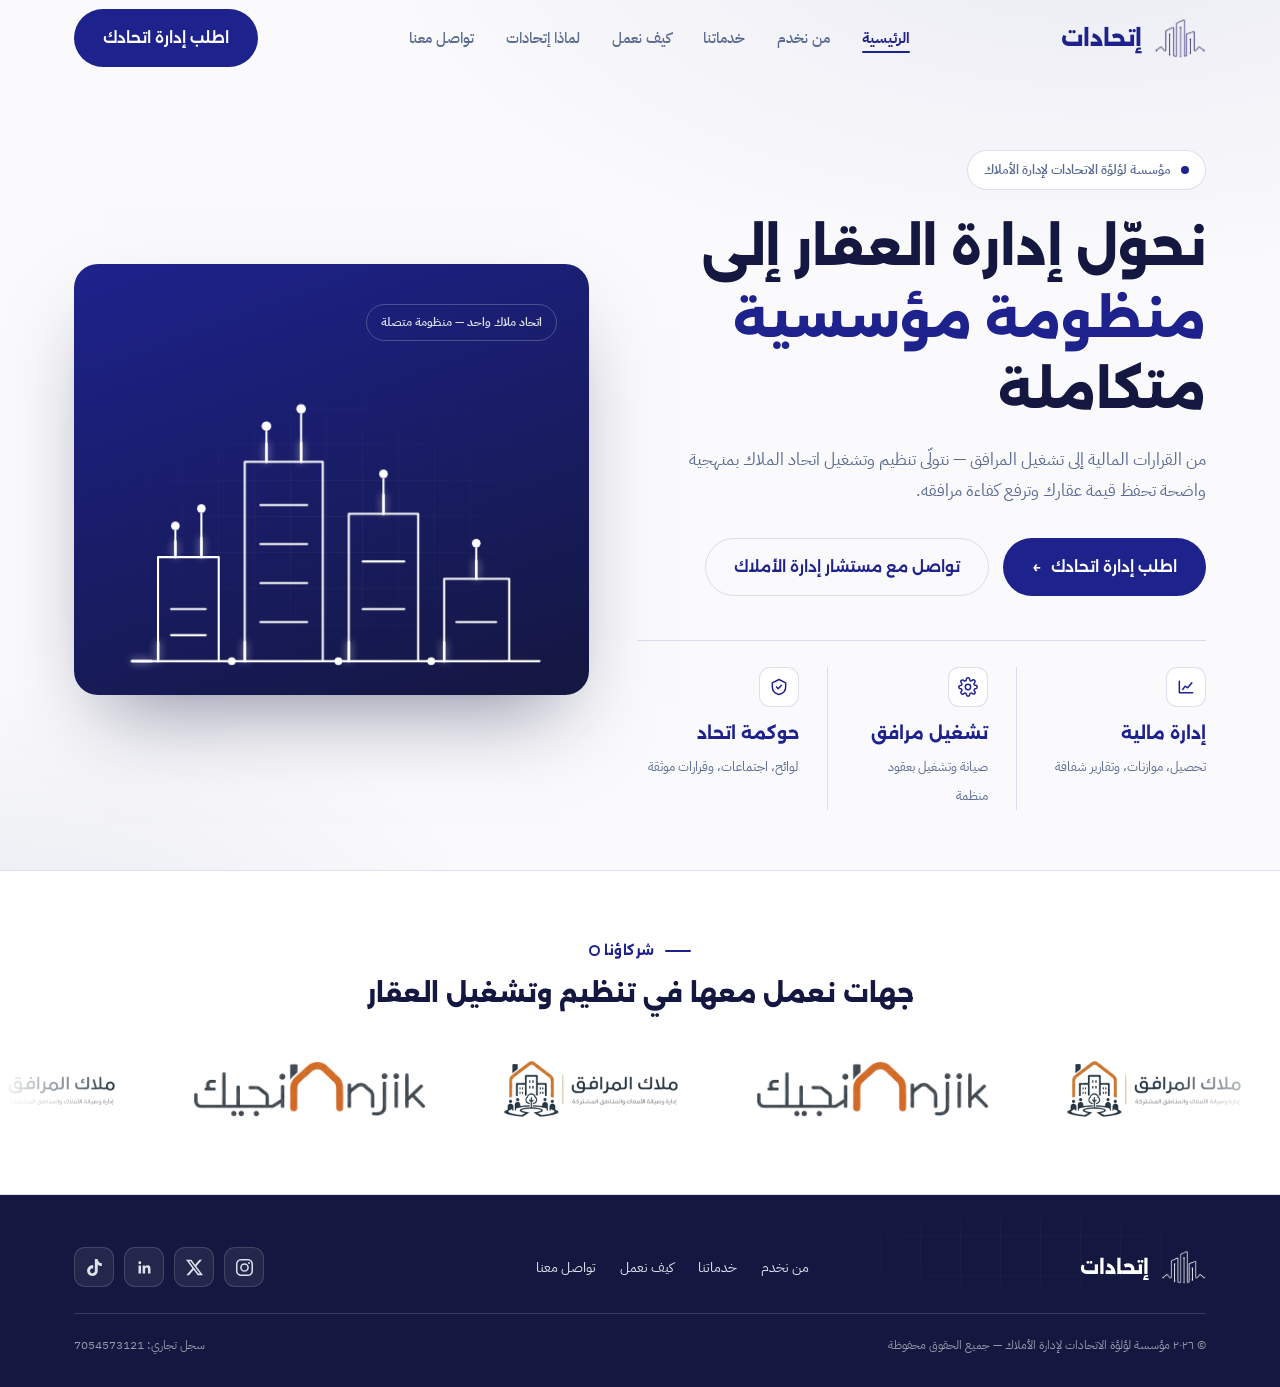
==== index.html @ 911c6324 "initial commit" ====
<!DOCTYPE html>
<html lang="ar" dir="rtl">
<head>
<meta charset="UTF-8">
<meta name="viewport" content="width=device-width, initial-scale=1.0">
<title>إتحادات — مؤسسة لؤلؤة الاتحادات لإدارة الأملاك</title>
<meta name="description" content="نحوّل إدارة العقار إلى منظومة مؤسسية متكاملة. إدارة اتحادات الملاك، تشغيل المرافق، والإدارة المالية للمجمعات والعقارات الاستثمارية.">
<link rel="preconnect" href="https://fonts.googleapis.com">
<link rel="preconnect" href="https://fonts.gstatic.com" crossorigin>
<link href="https://fonts.googleapis.com/css2?family=Alexandria:wght@300;400;500;600;700;800&family=IBM+Plex+Sans+Arabic:wght@300;400;500;600;700&display=swap" rel="stylesheet">
<link rel="stylesheet" href="css/style.css">
</head>
<body>

<header id="header">
  <div class="wrap nav">
    <a class="brand" href="index.html" aria-label="إتحادات — الرئيسية">
      <img src="img/logo-mark.png" alt="إتحادات" class="brand-mark">
      <span class="brand-name">إتحادات</span>
    </a>
    <div class="nav-panel" id="navPanel">
      <ul class="nav-links" id="navLinks">
        <li><a href="index.html" aria-current="page">الرئيسية</a></li>
        <li><a href="audience/index.html">من نخدم</a></li>
        <li><a href="services/index.html">خدماتنا</a></li>
        <li><a href="process/index.html">كيف نعمل</a></li>
        <li><a href="why/index.html">لماذا إتحادات</a></li>
        <li><a href="contact/index.html">تواصل معنا</a></li>
      </ul>
      <div class="panel-foot">
        <a class="btn btn-light panel-cta" href="contact/index.html">اطلب إدارة اتحادك <span class="arr">←</span></a>
        <div class="panel-meta">
          <a href="tel:+966576078770"><svg viewBox="0 0 24 24" fill="none" stroke="currentColor" stroke-width="1.8" stroke-linecap="round" stroke-linejoin="round" aria-hidden="true"><path d="M22 16.92V20a2 2 0 0 1-2.18 2 19.8 19.8 0 0 1-8.63-3.07 19.5 19.5 0 0 1-6-6A19.8 19.8 0 0 1 2.1 4.18 2 2 0 0 1 4.1 2h3.09a2 2 0 0 1 2 1.72c.13.96.36 1.9.68 2.81a2 2 0 0 1-.45 2.11L8.09 9.91a16 16 0 0 0 6 6l1.27-1.27a2 2 0 0 1 2.11-.45c.91.32 1.85.55 2.81.68A2 2 0 0 1 22 16.92z"/></svg> 0576078770</a>
          <span><svg viewBox="0 0 24 24" fill="none" stroke="currentColor" stroke-width="1.8" stroke-linecap="round" stroke-linejoin="round" aria-hidden="true"><path d="M12 21s7-5.5 7-11a7 7 0 1 0-14 0c0 5.5 7 11 7 11z"/><circle cx="12" cy="10" r="2.5"/></svg> جدة، السعودية</span>
        </div>
      </div>
    </div>
    <div class="nav-cta">
      <a class="btn btn-solid" href="contact/index.html">اطلب إدارة اتحادك</a>
      <button class="menu-btn" id="menuBtn" aria-label="القائمة" aria-expanded="false" aria-controls="navPanel">
        <span class="menu-ico" aria-hidden="true"><i></i><i></i><i></i></span>
      </button>
    </div>
  </div>
</header>

<section class="hero">
  <div class="wrap hero-grid">
    <div class="hero-copy">
      <span class="eyebrow"><span class="dot"></span> مؤسسة لؤلؤة الاتحادات لإدارة الأملاك</span>
      <h1>نحوّل إدارة العقار إلى <span class="mark">منظومة مؤسسية</span> متكاملة</h1>
      <p class="lead">من القرارات المالية إلى تشغيل المرافق — نتولّى تنظيم وتشغيل اتحاد الملاك بمنهجية واضحة تحفظ قيمة عقارك وترفع كفاءة مرافقه.</p>
      <div class="hero-actions">
        <a class="btn btn-solid" href="contact/index.html">اطلب إدارة اتحادك <span class="arr">←</span></a>
        <a class="btn btn-ghost" href="contact/index.html">تواصل مع مستشار إدارة الأملاك</a>
      </div>
      <div class="hero-proof">
        <div class="proof">
          <div class="proof-ico"><svg viewBox="0 0 24 24" fill="none" stroke="#1E228C" stroke-width="1.8" stroke-linecap="round" stroke-linejoin="round"><path d="M4 19V5M4 19h16"/><path d="M8 15l3-4 3 2 5-6"/></svg></div>
          <b>إدارة مالية</b><span>تحصيل، موازنات، وتقارير شفافة</span>
        </div>
        <div class="proof">
          <div class="proof-ico"><svg viewBox="0 0 24 24" fill="none" stroke="#1E228C" stroke-width="1.8" stroke-linecap="round" stroke-linejoin="round"><circle cx="12" cy="12" r="3.2"/><path d="M19.4 15a1.6 1.6 0 0 0 .3 1.8l.1.1a2 2 0 1 1-2.8 2.8l-.1-.1a1.6 1.6 0 0 0-1.8-.3 1.6 1.6 0 0 0-1 1.5V21a2 2 0 1 1-4 0v-.1A1.6 1.6 0 0 0 9 19.4a1.6 1.6 0 0 0-1.8.3l-.1.1a2 2 0 1 1-2.8-2.8l.1-.1a1.6 1.6 0 0 0 .3-1.8 1.6 1.6 0 0 0-1.5-1H3a2 2 0 1 1 0-4h.1A1.6 1.6 0 0 0 4.6 9a1.6 1.6 0 0 0-.3-1.8l-.1-.1a2 2 0 1 1 2.8-2.8l.1.1a1.6 1.6 0 0 0 1.8.3H9a1.6 1.6 0 0 0 1-1.5V3a2 2 0 1 1 4 0v.1a1.6 1.6 0 0 0 1 1.5 1.6 1.6 0 0 0 1.8-.3l.1-.1a2 2 0 1 1 2.8 2.8l-.1.1a1.6 1.6 0 0 0-.3 1.8V9a1.6 1.6 0 0 0 1.5 1H21a2 2 0 1 1 0 4h-.1a1.6 1.6 0 0 0-1.5 1z"/></svg></div>
          <b>تشغيل مرافق</b><span>صيانة وتشغيل بعقود منظمة</span>
        </div>
        <div class="proof">
          <div class="proof-ico"><svg viewBox="0 0 24 24" fill="none" stroke="#1E228C" stroke-width="1.8" stroke-linecap="round" stroke-linejoin="round"><path d="M12 3l8 4v5c0 5-3.5 8-8 9-4.5-1-8-4-8-9V7z"/><path d="M9 12l2 2 4-4"/></svg></div>
          <b>حوكمة اتحاد</b><span>لوائح، اجتماعات، وقرارات موثقة</span>
        </div>
      </div>
    </div>

    <div class="skyline-card" aria-hidden="true">
      <span class="tag">اتحاد ملاك واحد — منظومة متصلة</span>
      <svg viewBox="0 0 520 400" role="img">
        <!-- سكاي لاين بأسلوب هوية إتحادات: مبانٍ بخطوط متصلة وعقد مضيئة -->
        <g>
          <!-- مبنى ١ -->
          <path class="sk-line sk-flow" d="M60 360 V240 h70 V360"/>
          <path class="sk-line d2 sk-flow" d="M80 240 V210"/><circle class="sk-node glow" cx="80" cy="204" r="5"/>
          <path class="sk-line d2 sk-flow" d="M110 240 V190"/><circle class="sk-node glow" cx="110" cy="184" r="5"/>
          <path class="sk-line d3" d="M75 300 h40 M75 330 h40"/>
          <!-- مبنى ٢ (الأطول) -->
          <path class="sk-line d2 sk-flow" d="M160 360 V130 h90 V360"/>
          <path class="sk-line d3 sk-flow" d="M185 130 V95"/><circle class="sk-node glow" cx="185" cy="89" r="5.5"/>
          <path class="sk-line d3 sk-flow" d="M225 130 V75"/><circle class="sk-node glow" cx="225" cy="69" r="5.5"/>
          <path class="sk-line d3" d="M178 180 h54 M178 225 h54 M178 270 h54 M178 315 h54"/>
          <!-- مبنى ٣ -->
          <path class="sk-line d2 sk-flow" d="M280 360 V190 h80 V360"/>
          <path class="sk-line d3 sk-flow" d="M320 190 V150"/><circle class="sk-node glow" cx="320" cy="144" r="5"/>
          <path class="sk-line d3" d="M296 245 h48 M296 300 h48"/>
          <!-- مبنى ٤ -->
          <path class="sk-line d3 sk-flow" d="M390 360 V265 h75 V360"/>
          <path class="sk-line d3 sk-flow" d="M427 265 V230"/><circle class="sk-node glow" cx="427" cy="224" r="5"/>
          <path class="sk-line d3" d="M404 315 h46"/>
          <!-- خط الأرض والعقد الرابطة بين المباني -->
          <path class="sk-line sk-flow" d="M30 360 h470"/>
          <circle class="sk-node" cx="145" cy="360" r="4.5"/>
          <circle class="sk-node" cx="268" cy="360" r="4.5"/>
          <circle class="sk-node" cx="375" cy="360" r="4.5"/>
        </g>
      </svg>
    </div>
  </div>
</section>

<!-- الشركاء — لإضافة شريك أضف <li> واحدًا فقط داخل .p-row:
     <li class="p-item"><img src="img/partners/NAME.png" alt="اسم الشريك" width="…" height="…"></li>
     ضع أبعاد الملف الحقيقية في width/height — الجافاسكربت يقيس عليها سرعة الشريط.
     الصف يُكرَّر تلقائيًا بالعدد الذي يغطي الشاشة، فلا تكرره يدويًا. -->
<section class="partners" id="partners">
  <div class="wrap">
    <div class="partners-head reveal">
      <span class="sec-eyebrow">شركاؤنا</span>
      <h2>جهات نعمل معها في تنظيم وتشغيل العقار</h2>
    </div>
  </div>
  <div class="marquee">
    <div class="marquee-track">
      <ul class="p-row" aria-label="شركاؤنا">
        <li class="p-item"><img src="img/partners/mullak-almarafiq.png" alt="ملاك المرافق — إدارة وصيانة الأملاك والمناطق المشتركة" width="528" height="174"></li>
        <li class="p-item"><img src="img/partners/anjik.png" alt="نجيك" width="490" height="121"></li>
      </ul>
    </div>
  </div>
</section>

<footer>
  <div class="wrap">
    <div class="foot">
      <a class="brand" href="index.html">
        <img src="img/logo-mark.png" alt="إتحادات" class="brand-mark">
        <span class="brand-name">إتحادات</span>
      </a>
      <ul class="foot-links">
        <li><a href="audience/index.html">من نخدم</a></li>
        <li><a href="services/index.html">خدماتنا</a></li>
        <li><a href="process/index.html">كيف نعمل</a></li>
        <li><a href="contact/index.html">تواصل معنا</a></li>
      </ul>
      <!-- ضع روابط الحسابات مكان "#" وأضف target="_blank" rel="noopener" -->
      <ul class="foot-social">
        <li><a href="#" aria-label="إنستقرام"><svg viewBox="0 0 24 24" fill="currentColor" aria-hidden="true"><path d="M12 0C8.74 0 8.333.015 7.053.072 5.775.132 4.905.333 4.14.63c-.789.306-1.459.717-2.126 1.384S.935 3.35.63 4.14C.333 4.905.131 5.775.072 7.053.012 8.333 0 8.74 0 12s.015 3.667.072 4.947c.06 1.277.261 2.148.558 2.913.306.788.717 1.459 1.384 2.126.667.666 1.336 1.079 2.126 1.384.766.296 1.636.499 2.913.558C8.333 23.988 8.74 24 12 24s3.667-.015 4.947-.072c1.277-.06 2.148-.262 2.913-.558.788-.306 1.459-.718 2.126-1.384.666-.667 1.079-1.335 1.384-2.126.296-.765.499-1.636.558-2.913.06-1.28.072-1.687.072-4.947s-.015-3.667-.072-4.947c-.06-1.277-.262-2.149-.558-2.913-.306-.789-.718-1.459-1.384-2.126C21.319 1.347 20.651.935 19.86.63c-.765-.297-1.636-.499-2.913-.558C15.667.012 15.26 0 12 0zm0 2.16c3.203 0 3.585.016 4.85.071 1.17.055 1.805.249 2.227.415.562.217.96.477 1.382.899.419.42.679.819.896 1.381.164.422.36 1.057.413 2.227.057 1.266.07 1.646.07 4.85s-.015 3.585-.074 4.85c-.061 1.17-.256 1.805-.421 2.227-.224.562-.479.96-.899 1.382-.419.419-.824.679-1.38.896-.42.164-1.065.36-2.235.413-1.274.057-1.649.07-4.859.07-3.211 0-3.586-.015-4.859-.074-1.171-.061-1.816-.256-2.236-.421-.569-.224-.96-.479-1.379-.899-.421-.419-.69-.824-.9-1.38-.165-.42-.359-1.065-.42-2.235-.045-1.26-.061-1.649-.061-4.844 0-3.196.016-3.586.061-4.861.061-1.17.255-1.814.42-2.234.21-.57.479-.96.9-1.381.419-.419.81-.689 1.379-.898.42-.166 1.051-.361 2.221-.421 1.275-.045 1.65-.06 4.854-.06l.045.03zm0 3.678a6.162 6.162 0 100 12.324 6.162 6.162 0 000-12.324zM12 16a4 4 0 110-8 4 4 0 010 8zm7.846-10.405a1.441 1.441 0 01-2.88 0 1.44 1.44 0 012.88 0z"/></svg></a></li>
        <li><a href="#" aria-label="إكس"><svg viewBox="0 0 24 24" fill="currentColor" aria-hidden="true"><path d="M18.901 1.153h3.68l-8.04 9.19L24 22.846h-7.406l-5.8-7.584-6.638 7.584H.474l8.6-9.83L0 1.154h7.594l5.243 6.932zM17.61 20.644h2.039L6.486 3.24H4.298z"/></svg></a></li>
        <li><a href="#" aria-label="لينكدإن"><svg viewBox="0 0 24 24" fill="currentColor" aria-hidden="true"><path d="M20.447 20.452h-3.554v-5.569c0-1.328-.027-3.037-1.852-3.037-1.853 0-2.136 1.445-2.136 2.939v5.667H9.351V9h3.414v1.561h.046c.477-.9 1.637-1.85 3.37-1.85 3.601 0 4.267 2.37 4.267 5.455v6.286zM5.337 7.433a2.062 2.062 0 01-2.063-2.065 2.064 2.064 0 112.063 2.065zm1.782 13.019H3.555V9h3.564v11.452z"/></svg></a></li>
        <li><a href="#" aria-label="تيك توك"><svg viewBox="0 0 24 24" fill="currentColor" aria-hidden="true"><path d="M12.525.02c1.31-.02 2.61-.01 3.91-.02.08 1.53.63 3.09 1.75 4.17 1.12 1.11 2.7 1.62 4.24 1.79v4.03c-1.44-.05-2.89-.35-4.2-.97-.57-.26-1.1-.6-1.62-.95-.01 2.92.01 5.84-.02 8.75-.08 1.4-.54 2.79-1.35 3.94-1.31 1.92-3.58 3.17-5.91 3.21-1.43.08-2.86-.31-4.08-1.03-2.02-1.19-3.44-3.37-3.65-5.71-.02-.5-.03-1-.01-1.49.18-1.9 1.12-3.72 2.58-4.96 1.66-1.44 3.98-2.13 6.15-1.72.02 1.48-.04 2.96-.04 4.44-.99-.32-2.15-.23-3.02.37-.63.41-1.11 1.04-1.36 1.75-.21.51-.15 1.07-.14 1.61.24 1.64 1.82 3.02 3.5 2.87 1.12-.01 2.19-.66 2.77-1.61.19-.33.4-.67.41-1.06.1-1.79.06-3.57.07-5.36.01-4.03-.01-8.05.02-12.07z"/></svg></a></li>
      </ul>
    </div>
    <div class="foot-bottom">
      <span>© ٢٠٢٦ مؤسسة لؤلؤة الاتحادات لإدارة الأملاك — جميع الحقوق محفوظة</span>
      <span>سجل تجاري: 7054573121</span>
    </div>
  </div>
</footer>

<script src="js/script.js"></script>
</body>
</html>
---- css/style.css ----
:root{
  --ink:#1E228C;          /* الأزرق المؤسسي */
  --ink-deep:#14173F;     /* عمق مشتق من الأساسي */
  --slate:#5B6B93;        /* الرمادي الأزرق */
  --paper:#FAFAFC;        /* الخلفية */
  --mist:#DDE2EA;         /* السطح الفاتح */
  --line:rgba(30,34,140,.14);
  --font-display:'Alexandria','Segoe UI',Tahoma,Arial,sans-serif;
  --font-body:'IBM Plex Sans Arabic','Segoe UI',Tahoma,Arial,sans-serif;
  --radius:14px;
  --maxw:1180px;
}
*{margin:0;padding:0;box-sizing:border-box}
html{scroll-behavior:smooth}
body{
  font-family:var(--font-body);
  background:var(--paper);
  color:var(--ink-deep);
  line-height:1.8;
  overflow-x:hidden;
}
::selection{background:var(--ink);color:#fff}
.wrap{max-width:var(--maxw);margin-inline:auto;padding-inline:24px}
h1,h2,h3{font-family:var(--font-display);line-height:1.45}
a{text-decoration:none;color:inherit}
button{font-family:inherit;cursor:pointer}

/* ---------- أزرار ---------- */
.btn{
  display:inline-flex;align-items:center;gap:10px;
  padding:14px 28px;border-radius:999px;
  font-family:var(--font-display);font-weight:600;font-size:.95rem;
  border:1.5px solid transparent;
  transition:transform .25s ease, box-shadow .25s ease, background .25s ease, color .25s ease;
}
.btn:focus-visible{outline:3px solid var(--slate);outline-offset:3px}
.btn-solid{background:var(--ink);color:#fff}
.btn-solid:hover{transform:translateY(-2px);box-shadow:0 12px 30px rgba(30,34,140,.28)}
.btn-ghost{background:transparent;color:var(--ink);border-color:var(--line)}
.btn-ghost:hover{border-color:var(--ink);background:rgba(30,34,140,.04)}
.btn-light{background:#fff;color:var(--ink)}
.btn-light:hover{transform:translateY(-2px);box-shadow:0 12px 30px rgba(0,0,0,.2)}
.btn .arr{transition:transform .25s ease}
.btn:hover .arr{transform:translateX(-4px)}

/* ---------- الترويسة ---------- */
header{
  position:fixed;inset-inline:0;top:0;z-index:50;
  transition:background .3s ease, box-shadow .3s ease, backdrop-filter .3s ease;
}
header.scrolled{
  background:rgba(250,250,252,.85);
  backdrop-filter:blur(14px);
  box-shadow:0 1px 0 var(--line);
}
.nav{display:flex;align-items:center;justify-content:space-between;height:76px}
.brand{display:flex;align-items:center;gap:12px}
.brand svg,.brand img{height:40px;width:auto;display:block}
.brand.on-dark .brand-mark{filter:brightness(0) invert(1)}
.brand.on-dark .brand-name{color:#fff}

/* ترويسة فوق خلفية داكنة (صفحة لماذا إتحادات) */
header.on-dark .nav-links a{color:rgba(255,255,255,.78)}
header.on-dark .nav-links a:hover{color:#fff}
header.on-dark .nav-links a::after{background:#fff}
header.on-dark .menu-btn{color:#fff}
/* عند التمرير تبقى الترويسة داكنة حتى يظل النص الأبيض مقروءًا */
header.on-dark.scrolled{
  background:rgba(20,23,63,.88);
  box-shadow:0 1px 0 rgba(255,255,255,.14);
}
.brand-name{font-family:var(--font-display);font-weight:800;font-size:1.35rem;color:var(--ink)}
/* حاوية القائمة — شفافة تمامًا على الشاشات الكبيرة، لوحة كاملة على الجوال */
.nav-panel{display:contents}
.panel-foot{display:none}
.nav-links{display:flex;gap:32px;list-style:none}
.nav-links a{
  font-size:.92rem;font-weight:500;color:var(--slate);
  position:relative;padding-block:4px;
}
.nav-links a::after{
  content:"";position:absolute;bottom:0;inset-inline-start:0;
  width:0;height:2px;background:var(--ink);border-radius:2px;
  transition:width .3s ease;
}
.nav-links a:hover{color:var(--ink)}
.nav-links a:hover::after{width:100%}
/* الصفحة الحالية */
.nav-links a[aria-current="page"]{color:var(--ink);font-weight:700}
.nav-links a[aria-current="page"]::after{width:100%}
header.on-dark .nav-links a[aria-current="page"]{color:#fff}
.nav-cta{display:flex;align-items:center;gap:12px}
.menu-btn{display:none;background:none;border:none;color:var(--ink)}

/* ---------- الهيرو ---------- */
.hero{
  position:relative;
  padding-top:150px;padding-bottom:60px;
  background:
    radial-gradient(1200px 600px at 85% -10%, rgba(30,34,140,.07), transparent 60%),
    radial-gradient(900px 500px at 0% 110%, rgba(91,107,147,.10), transparent 55%),
    var(--paper);
  overflow:hidden;
}
.hero-grid{
  display:grid;grid-template-columns:1.05fr .95fr;gap:48px;align-items:center;
}
.eyebrow{
  display:inline-flex;align-items:center;gap:10px;
  font-size:.82rem;font-weight:600;color:var(--slate);
  border:1px solid var(--line);border-radius:999px;
  padding:7px 16px;background:#fff;
  margin-bottom:22px;
}
.eyebrow .dot{
  width:8px;height:8px;border-radius:50%;background:var(--ink);
  box-shadow:0 0 0 0 rgba(30,34,140,.4);
  animation:pulse 2.4s infinite;
}
@keyframes pulse{
  0%{box-shadow:0 0 0 0 rgba(30,34,140,.35)}
  70%{box-shadow:0 0 0 9px rgba(30,34,140,0)}
  100%{box-shadow:0 0 0 0 rgba(30,34,140,0)}
}
.hero h1{
  font-size:clamp(1.9rem, 4.2vw, 3.1rem);
  font-weight:800;color:var(--ink-deep);
  margin-bottom:18px;
}
.hero h1 .mark{color:var(--ink);position:relative;white-space:nowrap}
.hero h1 .mark::after{
  content:"";position:absolute;inset-inline:0;bottom:6px;height:10px;
  background:var(--mist);z-index:-1;border-radius:3px;
}
.hero p.lead{
  font-size:1.06rem;color:var(--slate);max-width:52ch;margin-bottom:32px;
}
.hero-actions{display:flex;flex-wrap:wrap;gap:14px;margin-bottom:44px}
.hero-proof{
  display:grid;grid-template-columns:repeat(3,1fr);
  border-top:1px solid var(--line);padding-top:26px;
}
.proof{padding-inline-end:28px}
.proof + .proof{padding-inline-start:28px}
.proof:last-child{padding-inline-end:0}
.proof:not(:last-child){border-inline-end:1px solid var(--line)}
.proof-ico{
  width:40px;height:40px;border-radius:11px;
  background:#fff;border:1px solid var(--line);
  display:grid;place-items:center;margin-bottom:14px;
}
.proof-ico svg{width:20px;height:20px}
.proof b{
  display:block;font-family:var(--font-display);font-weight:700;
  font-size:1.05rem;color:var(--ink);line-height:1.5;
  margin-bottom:6px;
}
.proof span{font-size:.84rem;color:var(--slate);line-height:1.7}

/* سكاي لاين الدوائر المتصلة — التوقيع البصري */
.skyline-card{
  position:relative;
  background:linear-gradient(160deg, var(--ink) 0%, var(--ink-deep) 100%);
  border-radius:24px;
  padding:40px 32px 0;
  box-shadow:0 40px 80px -30px rgba(20,23,63,.5);
  overflow:hidden;
}
.skyline-card::before{
  content:"";position:absolute;inset:0;
  background-image:
    linear-gradient(rgba(255,255,255,.045) 1px, transparent 1px),
    linear-gradient(90deg, rgba(255,255,255,.045) 1px, transparent 1px);
  background-size:36px 36px;
  mask-image:radial-gradient(closest-side at 50% 60%, #000, transparent);
}
.skyline-card .tag{
  position:relative;display:inline-block;
  font-size:.78rem;font-weight:600;color:var(--mist);
  border:1px solid rgba(255,255,255,.22);border-radius:999px;
  padding:6px 14px;margin-bottom:8px;
}
.skyline-card svg{position:relative;display:block;width:100%;height:auto}

.sk-line{
  fill:none;stroke:#fff;stroke-width:2.4;
  stroke-linecap:round;stroke-linejoin:round;
}
.sk-node{fill:#fff}
.sk-pulse{
  fill:none;stroke:#fff;stroke-width:2.8;
  stroke-linecap:round;
  filter:drop-shadow(0 0 5px rgba(255,255,255,.85));
  opacity:.95;
}
@keyframes nodeGlow{
  0%,100%{opacity:.55}
  50%{opacity:1}
}
@media (prefers-reduced-motion: no-preference){
  .sk-line{
    stroke-dasharray:1200;stroke-dashoffset:1200;
    animation:draw 2.6s ease forwards;
  }
  .sk-line.d2{animation-delay:.35s}
  .sk-line.d3{animation-delay:.7s}
  .sk-node{opacity:0;animation:nodeIn .5s ease forwards, nodeGlow 3s ease-in-out 2s infinite}
  @keyframes draw{to{stroke-dashoffset:0}}
  @keyframes nodeIn{to{opacity:1}}
  .sk-node{animation-delay:1.6s}
}

/* ---------- الشركاء ---------- */
.partners{
  background:#fff;border-block:1px solid var(--line);
  padding-block:62px 68px;
}
.partners-head{text-align:center;margin-bottom:40px}
.partners-head h2{
  font-size:clamp(1.18rem,2.2vw,1.55rem);font-weight:800;color:var(--ink-deep);
}
/* الحالة الأساسية: شبكة ثابتة متمركزة — تعمل بلا جافاسكربت وعند تعطيل الحركة */
.marquee{overflow:hidden;padding-inline:24px}
.marquee-track{
  display:flex;flex-wrap:wrap;justify-content:center;row-gap:26px;
}
.p-row{
  display:flex;align-items:center;flex-wrap:wrap;justify-content:center;
  gap:26px 76px;list-style:none;padding-inline:38px;
}
/* الحالة المنسابة: يفعّلها الجافاسكربت بعد مضاعفة الصف */
.marquee.is-ready{
  padding-inline:0;
  mask-image:linear-gradient(to right, transparent, #000 9%, #000 91%, transparent);
}
.marquee.is-ready .marquee-track{
  flex-wrap:nowrap;width:max-content;
  animation:marq 45s linear infinite;
}
.marquee.is-ready .p-row{flex-wrap:nowrap}
.marquee.is-ready:hover .marquee-track,
.marquee.is-ready:focus-within .marquee-track{animation-play-state:paused}
@keyframes marq{
  /* RTL: الشريط ينساب نحو اليمين — اتجاه القراءة العربية.
     ‎--shift يحسبه الجافاسكربت = عرض نسخة واحدة بالضبط، فتحل التالية مكان
     السابقة بلا قطع مهما كان عدد النسخ. */
  from{transform:translateX(0)}
  to{transform:translateX(var(--shift, 50%))}
}
.p-item{flex:0 0 auto;display:grid;place-items:center;height:74px}
/* الشعارات بألوانها الكاملة — بلا تدريج رمادي ولا تخفيف شفافية */
.p-item img{
  max-height:58px;max-width:240px;width:auto;object-fit:contain;
}

/* ---------- شريط الجهات ---------- */
.audience{padding-block:90px}
.sec-head{max-width:640px;margin-bottom:52px}
.sec-eyebrow{
  display:inline-flex;align-items:center;gap:10px;
  font-family:var(--font-display);font-size:.82rem;font-weight:700;
  color:var(--ink);margin-bottom:14px;letter-spacing:.5px;
}
.sec-eyebrow::before{
  content:"";width:26px;height:2px;background:var(--ink);border-radius:2px;
}
.sec-eyebrow::after{
  content:"";width:7px;height:7px;border-radius:50%;
  border:2px solid var(--ink);margin-inline-start:-6px;
}
.sec-head h2{font-size:clamp(1.5rem,3vw,2.2rem);font-weight:800;margin-bottom:12px}
.sec-head p{color:var(--slate);font-size:1rem}

.aud-grid{display:grid;grid-template-columns:repeat(4,1fr);gap:20px}
.aud-card{
  background:#fff;border:1px solid var(--line);border-radius:var(--radius);
  padding:30px 24px;
  transition:transform .3s ease, box-shadow .3s ease, border-color .3s ease;
  position:relative;overflow:hidden;
}
.aud-card::before{
  content:"";position:absolute;top:0;inset-inline-start:0;
  width:100%;height:3px;background:var(--ink);
  transform:scaleX(0);transform-origin:right;
  transition:transform .35s ease;
}
.aud-card:hover{transform:translateY(-6px);box-shadow:0 24px 50px -20px rgba(30,34,140,.25);border-color:transparent}
.aud-card:hover::before{transform:scaleX(1)}
.aud-icon{
  width:52px;height:52px;border-radius:13px;
  background:var(--paper);border:1px solid var(--line);
  display:grid;place-items:center;margin-bottom:18px;
}
.aud-icon svg{width:26px;height:26px}
.aud-card h3{font-size:1.02rem;font-weight:700;margin-bottom:8px}
.aud-card p{font-size:.88rem;color:var(--slate);line-height:1.75}

/* ---------- الخدمات ---------- */
.services{padding-block:90px;background:#fff;border-block:1px solid var(--line)}
.srv-grid{display:grid;grid-template-columns:repeat(3,1fr);gap:22px}
.srv-card{
  background:var(--paper);border:1px solid var(--line);border-radius:var(--radius);
  padding:32px 26px;position:relative;
  transition:transform .3s ease, box-shadow .3s ease;
}
.srv-card:hover{transform:translateY(-5px);box-shadow:0 24px 48px -22px rgba(30,34,140,.22)}
.srv-node{
  display:flex;align-items:center;gap:0;margin-bottom:20px;
}
.srv-node .n{
  width:12px;height:12px;border-radius:50%;
  border:2.5px solid var(--ink);background:#fff;flex-shrink:0;
}
.srv-node .l{height:2px;flex:1;max-width:54px;background:var(--ink);opacity:.35}
.srv-node .n.f{background:var(--ink)}
.srv-card h3{font-size:1.05rem;font-weight:700;margin-bottom:10px}
.srv-card ul{list-style:none;display:grid;gap:8px}
.srv-card li{
  font-size:.88rem;color:var(--slate);
  display:flex;gap:10px;align-items:baseline;
}
.srv-card li::before{
  content:"";width:6px;height:6px;border-radius:50%;
  background:var(--mist);border:1.5px solid var(--slate);
  flex-shrink:0;transform:translateY(-1px);
}

/* ---------- أكورديون الخدمات ---------- */
.acc{display:grid;gap:14px;max-width:920px}
.acc-item{
  background:var(--paper);
  border:1px solid var(--line);border-radius:18px;
  transition:background .3s ease, border-color .3s ease, box-shadow .3s ease;
}
.acc-item.is-open{
  background:#fff;border-color:transparent;
  box-shadow:0 24px 50px -26px rgba(30,34,140,.3);
}
.acc-h{margin:0;font-size:inherit}
.acc-btn{
  width:100%;display:grid;grid-template-columns:auto 1fr auto;
  align-items:center;gap:18px;
  background:none;border:none;padding:24px 28px;
  text-align:start;font-family:var(--font-display);
  border-radius:18px;
}
.acc-btn:focus-visible{outline:3px solid var(--slate);outline-offset:-3px}
.acc-num{
  font-size:.92rem;font-weight:700;color:var(--slate);
  letter-spacing:.5px;transition:color .3s ease;
}
.acc-item.is-open .acc-num{color:var(--ink)}
.acc-title{
  font-size:1.08rem;font-weight:700;color:var(--ink-deep);
  transition:color .3s ease;
}
.acc-item.is-open .acc-title{color:var(--ink)}
.acc-btn:hover .acc-title{color:var(--ink)}
.acc-ico{
  width:32px;height:32px;border-radius:50%;flex-shrink:0;
  border:1.5px solid var(--line);
  display:grid;place-items:center;position:relative;
  transition:background .3s ease, border-color .3s ease;
}
.acc-ico::before,.acc-ico::after{
  content:"";position:absolute;
  background:var(--ink);border-radius:2px;
  transition:transform .3s ease, background .3s ease;
}
.acc-ico::before{width:12px;height:2px}
.acc-ico::after{width:2px;height:12px}
.acc-item.is-open .acc-ico{background:var(--ink);border-color:var(--ink)}
.acc-item.is-open .acc-ico::before{background:#fff}
.acc-item.is-open .acc-ico::after{background:#fff;transform:scaleY(0)}
/* الطي بحركة ناعمة — المحتوى يبقى في الصفحة لمحركات البحث */
.acc-panel{
  display:grid;grid-template-rows:0fr;
  transition:grid-template-rows .35s ease;
}
.acc-item.is-open .acc-panel{grid-template-rows:1fr}
.acc-inner{overflow:hidden}
/* بدون جافاسكربت: كل الأقسام مفتوحة */
html:not(.js) .acc-panel{grid-template-rows:1fr}
.acc-list{
  list-style:none;
  display:grid;grid-template-columns:repeat(2,1fr);gap:12px 26px;
  padding:0 28px 26px;
}
.acc-list li{
  font-size:.92rem;color:var(--slate);
  display:flex;gap:11px;align-items:baseline;
}
.acc-list li::before{
  content:"";width:6px;height:6px;border-radius:50%;
  background:var(--mist);border:1.5px solid var(--slate);
  flex-shrink:0;transform:translateY(-1px);
}

/* اللابتوب وما فوق: قسم الخدمات بعمودين — العنوان يثبت على اليمين والأكورديون بجانبه.
   بدون ذلك يتلزّق الأكورديون على اليمين ويتمدد صندوق العنوان فيتباعد عن أيقونة الفتح. */
@media (min-width:1024px){
  .services .wrap{
    display:grid;
    grid-template-columns:minmax(280px,.55fr) 1fr;
    gap:0 64px;align-items:start;
  }
  .services .sec-head{
    position:sticky;top:118px;
    margin-bottom:0;max-width:none;
  }
  .acc{max-width:none}
  .acc-btn{gap:20px;padding:26px 30px}
  .acc-num{min-width:24px}
  .acc-title{font-size:1.14rem}
  /* بند واحد في السطر: كل بند يكتمل على سطر ويتراصف مع العنوان لا مع الرقم */
  .acc-list{
    grid-template-columns:1fr;gap:11px;
    padding:0 30px 28px;padding-inline-start:74px;
  }
}

/* ---------- كيف نعمل ---------- */
.process{padding-block:100px;position:relative;overflow:hidden}
.proc-grid{display:grid;grid-template-columns:repeat(4,1fr);gap:0;position:relative}
.proc-step{padding:0 26px;position:relative}
.proc-track{
  position:absolute;top:26px;inset-inline:60px;height:2px;
  background:var(--line);
}
.proc-track .fill{
  position:absolute;top:0;inset-inline-start:0;height:100%;
  background:var(--ink);width:0;transition:width 1.4s ease .3s;
}
.proc-grid.on .proc-track .fill{width:100%}
.proc-num{
  position:relative;z-index:1;
  width:52px;height:52px;border-radius:50%;
  background:var(--paper);border:2px solid var(--line);
  display:grid;place-items:center;
  font-family:var(--font-display);font-weight:800;color:var(--slate);
  margin-bottom:22px;
  transition:border-color .4s ease, color .4s ease, background .4s ease, box-shadow .4s ease;
}
.proc-grid.on .proc-step .proc-num{
  border-color:var(--ink);color:var(--ink);
  box-shadow:0 0 0 6px rgba(30,34,140,.07);
}
.proc-grid.on .proc-step:nth-child(2) .proc-num{transition-delay:.4s}
.proc-grid.on .proc-step:nth-child(3) .proc-num{transition-delay:.75s}
.proc-grid.on .proc-step:nth-child(4) .proc-num{transition-delay:1.1s}
.proc-grid.on .proc-step:nth-child(5) .proc-num{transition-delay:1.45s}
.proc-step h3{font-size:1rem;font-weight:700;margin-bottom:8px}
.proc-step p{font-size:.87rem;color:var(--slate)}

/* ---------- لماذا إتحادات ---------- */
.why{padding-block:90px;background:var(--ink-deep);color:#fff;position:relative;overflow:hidden}
.why::before{
  content:"";position:absolute;inset:0;
  background-image:
    linear-gradient(rgba(255,255,255,.04) 1px, transparent 1px),
    linear-gradient(90deg, rgba(255,255,255,.04) 1px, transparent 1px);
  background-size:40px 40px;
  mask-image:radial-gradient(closest-side at 70% 40%, #000, transparent);
}
.why .wrap{position:relative}
.why .sec-eyebrow{color:var(--mist)}
.why .sec-eyebrow::before{background:var(--mist)}
.why .sec-eyebrow::after{border-color:var(--mist)}
.why .sec-head h2{color:#fff}
.why .sec-head p{color:var(--mist)}
.why-grid{display:grid;grid-template-columns:repeat(2,1fr);gap:18px}
.why-item{
  display:flex;gap:18px;align-items:flex-start;
  background:rgba(255,255,255,.05);
  border:1px solid rgba(255,255,255,.12);
  border-radius:var(--radius);padding:24px 22px;
  transition:background .3s ease, border-color .3s ease;
}
.why-item:hover{background:rgba(255,255,255,.09);border-color:rgba(255,255,255,.25)}
.why-item .wi{
  width:44px;height:44px;border-radius:11px;flex-shrink:0;
  background:rgba(255,255,255,.1);display:grid;place-items:center;
}
.why-item h3{font-size:.98rem;font-weight:700;margin-bottom:6px;color:#fff}
.why-item p{font-size:.86rem;color:var(--mist)}

/* ---------- التواصل ---------- */
.contact{padding-block:100px}
.contact-card{
  display:grid;grid-template-columns:1fr 1fr;
  background:linear-gradient(160deg, var(--ink) 0%, var(--ink-deep) 100%);
  border-radius:26px;overflow:hidden;
  box-shadow:0 40px 80px -30px rgba(20,23,63,.45);
}
.contact-copy{padding:56px 52px;color:#fff}
.contact-copy h2{font-size:clamp(1.4rem,2.6vw,2rem);font-weight:800;margin-bottom:14px}
.contact-copy p{color:var(--mist);font-size:.98rem;margin-bottom:30px;max-width:44ch}
.contact-list{list-style:none;display:grid;gap:14px}
.contact-list li{display:flex;gap:12px;align-items:center;font-size:.92rem;color:var(--mist)}
.contact-list .ci{
  width:38px;height:38px;border-radius:10px;flex-shrink:0;
  background:rgba(255,255,255,.1);display:grid;place-items:center;
}
.contact-form{background:#fff;padding:48px 44px}
.contact-form h3{font-size:1.15rem;font-weight:700;margin-bottom:6px}
.contact-form .sub{font-size:.88rem;color:var(--slate);margin-bottom:26px}
.field{margin-bottom:16px}
.field label{
  display:block;font-size:.84rem;font-weight:600;margin-bottom:7px;color:var(--ink-deep);
}
.field input,.field select,.field textarea{
  width:100%;padding:13px 16px;
  border:1.5px solid var(--mist);border-radius:11px;
  font-family:inherit;font-size:.92rem;color:var(--ink-deep);
  background:var(--paper);
  transition:border-color .25s ease, box-shadow .25s ease;
}
.field input:focus,.field select:focus,.field textarea:focus{
  outline:none;border-color:var(--ink);
  box-shadow:0 0 0 4px rgba(30,34,140,.1);
}
.form-row{display:grid;grid-template-columns:1fr 1fr;gap:14px}
.contact-form .btn{width:100%;justify-content:center;margin-top:8px}
.form-note{font-size:.78rem;color:var(--slate);text-align:center;margin-top:12px}
.form-success{
  display:none;text-align:center;padding:40px 10px;
}
.form-success.show{display:block}
.form-success .ok{
  width:64px;height:64px;border-radius:50%;margin:0 auto 18px;
  background:rgba(30,34,140,.08);display:grid;place-items:center;
}
.form-success h3{margin-bottom:8px}
.form-success p{color:var(--slate);font-size:.9rem}

/* ---------- الفوتر ---------- */
/* داكن افتراضيًا — قاعدة تُغلق الصفحة بنفس لغة الأسطح الداكنة في الهوية */
footer{
  background:var(--ink-deep);color:#fff;
  padding-block:52px 30px;
  position:relative;overflow:hidden;
}
footer::before{
  content:"";position:absolute;inset:0;
  background-image:
    linear-gradient(rgba(255,255,255,.04) 1px, transparent 1px),
    linear-gradient(90deg, rgba(255,255,255,.04) 1px, transparent 1px);
  background-size:40px 40px;
  mask-image:radial-gradient(closest-side at 80% 30%, #000, transparent);
}
footer .wrap{position:relative}
.foot{display:flex;justify-content:space-between;align-items:center;flex-wrap:wrap;gap:20px}
.foot .brand svg,.foot .brand img{height:34px}
.foot .brand-mark{filter:brightness(0) invert(1)}
.foot .brand-name{font-size:1.15rem;color:#fff}
.foot-links{display:flex;gap:24px;list-style:none;flex-wrap:wrap}
.foot-links a{font-size:.85rem;color:var(--mist);transition:color .25s ease}
.foot-links a:hover{color:#fff}
/* التواصل الاجتماعي */
.foot-social{display:flex;gap:10px;list-style:none}
.foot-social a{
  width:40px;height:40px;border-radius:11px;
  display:grid;place-items:center;
  background:rgba(255,255,255,.07);
  border:1px solid rgba(255,255,255,.14);
  color:var(--mist);
  transition:background .25s ease, border-color .25s ease, color .25s ease, transform .25s ease;
}
.foot-social a:hover{
  background:#fff;border-color:#fff;color:var(--ink-deep);
  transform:translateY(-3px);
}
.foot-social a:focus-visible{outline:3px solid var(--mist);outline-offset:3px}
.foot-social svg{width:17px;height:17px;display:block}
.foot-bottom{
  margin-top:26px;padding-top:20px;border-top:1px solid rgba(255,255,255,.14);
  display:flex;justify-content:space-between;flex-wrap:wrap;gap:10px;
  font-size:.78rem;color:rgba(255,255,255,.55);
}

/* فاتح — لصفحة "لماذا إتحادات" حيث القسم الذي فوقه داكن أصلاً */
footer.on-light{
  background:#fff;color:var(--ink-deep);
  border-top:1px solid var(--line);
  padding-block:44px 30px;
}
footer.on-light::before{display:none}
footer.on-light .brand-mark{filter:none}
footer.on-light .brand-name{color:var(--ink)}
footer.on-light .foot-links a{color:var(--slate)}
footer.on-light .foot-links a:hover{color:var(--ink)}
footer.on-light .foot-bottom{border-top-color:var(--line);color:var(--slate)}
footer.on-light .foot-social a{background:var(--paper);border-color:var(--line);color:var(--slate)}
footer.on-light .foot-social a:hover{background:var(--ink);border-color:var(--ink);color:#fff}
footer.on-light .foot-social a:focus-visible{outline-color:var(--slate)}

/* ---------- الظهور عند التمرير ---------- */
/* المحتوى ظاهر افتراضيًا — يُخفى فقط إذا تأكدنا أن الجافاسكربت يعمل */
html.js .reveal{opacity:0;transform:translateY(26px);transition:opacity .7s ease, transform .7s ease}
html.js .reveal.in{opacity:1;transform:none}
.reveal:nth-child(2){transition-delay:.08s}
.reveal:nth-child(3){transition-delay:.16s}
.reveal:nth-child(4){transition-delay:.24s}
@media (prefers-reduced-motion: reduce){
  .reveal{opacity:1;transform:none;transition:none}
  *{animation:none !important;transition:none !important}
  html{scroll-behavior:auto}
}

/* أول قسم في الصفحات الداخلية — يترك مساحة للترويسة الثابتة */
.page-top{padding-top:150px}

/* ---------- الاستجابة ---------- */
@media (max-width:1024px){
  .hero-grid{grid-template-columns:1fr;gap:40px}
  .skyline-card{max-width:560px;margin-inline:auto}
  .aud-grid{grid-template-columns:repeat(2,1fr)}
  .srv-grid{grid-template-columns:repeat(2,1fr)}
  .proc-grid{grid-template-columns:repeat(2,1fr);gap:36px}
  .proc-track{display:none}
}
/* ---------- لوحة القائمة على الجوال والتابلت ---------- */
/* تبدأ من 1023 — الروابط الستة تتزاحم وتنكسر لسطرين قبل ذلك */
@media (max-width:1023px){
  .nav-cta .btn{display:none}
  /* اللوحة تُرسم داخل الترويسة — نرفع الشعار وزر القائمة فوقها حتى يبقيا ظاهرين */
  .nav .brand,.nav-cta{position:relative;z-index:46}

  /* زر الخطوط: مربع بحدود، يتحول إلى × عند الفتح */
  .menu-btn{
    display:grid;place-items:center;
    width:44px;height:44px;border-radius:13px;
    border:1px solid var(--line);background:#fff;
    transition:background .3s ease, border-color .3s ease;
  }
  .menu-btn:focus-visible{outline:3px solid var(--slate);outline-offset:3px}
  .menu-ico{position:relative;display:block;width:20px;height:14px}
  .menu-ico i{
    position:absolute;inset-inline:0;height:2px;border-radius:2px;
    background:var(--ink);
    transition:transform .45s cubic-bezier(.65,0,.35,1), opacity .2s ease, background .3s ease;
  }
  .menu-ico i:nth-child(1){top:0}
  .menu-ico i:nth-child(2){top:6px}
  .menu-ico i:nth-child(3){top:12px}
  .menu-btn[aria-expanded="true"] .menu-ico i:nth-child(1){transform:translateY(6px) rotate(45deg)}
  .menu-btn[aria-expanded="true"] .menu-ico i:nth-child(2){opacity:0;transform:scaleX(.3)}
  .menu-btn[aria-expanded="true"] .menu-ico i:nth-child(3){transform:translateY(-6px) rotate(-45deg)}
  header.on-dark .menu-btn{background:rgba(255,255,255,.08);border-color:rgba(255,255,255,.2)}
  header.on-dark .menu-ico i{background:#fff}

  /* عند فتح القائمة: تجميد الصفحة وتحويل الترويسة للنمط الداكن */
  html.menu-open{overflow:hidden}
  html.menu-open header,html.menu-open header.scrolled{
    background:transparent;box-shadow:none;backdrop-filter:none;
  }
  html.menu-open .brand-mark{filter:brightness(0) invert(1)}
  html.menu-open .brand-name{color:#fff}
  html.menu-open .menu-btn{background:rgba(255,255,255,.1);border-color:rgba(255,255,255,.24)}
  html.menu-open .menu-ico i{background:#fff}

  /* اللوحة — تنفتح بدائرة تكبر من موضع زر الخطوط نفسه */
  .nav-panel{
    position:fixed;inset:0;z-index:45;
    display:flex;flex-direction:column;
    padding:92px 26px 26px;
    overflow-y:auto;overscroll-behavior:contain;
    /* وهج ناعم + شبكة خفيفة فوق تدرج الهوية — نفس معالجة كرت السكاي لاين */
    background:
      radial-gradient(620px 420px at 14% 16%, rgba(120,140,210,.22), transparent 70%),
      linear-gradient(rgba(255,255,255,.05) 1px, transparent 1px),
      linear-gradient(90deg, rgba(255,255,255,.05) 1px, transparent 1px),
      linear-gradient(155deg, var(--ink) 0%, var(--ink-deep) 58%, #0D1030 100%);
    background-size:auto, 38px 38px, 38px 38px, auto;
    opacity:0;visibility:hidden;
    clip-path:circle(0% at 46px 38px);
    transition:clip-path .65s cubic-bezier(.76,0,.24,1), opacity .3s ease .08s, visibility .65s;
  }
  .nav-panel.open{
    opacity:1;visibility:visible;
    clip-path:circle(155% at 46px 38px);
    transition:clip-path .65s cubic-bezier(.76,0,.24,1), opacity .25s ease, visibility 0s;
  }
  /* خط رأسي متصل يمتد بطول اللوحة — توقيع الهوية نفسه في السكاي لاين */
  .nav-panel::before{
    content:"";position:absolute;inset-inline-start:31px;top:0;bottom:0;
    width:2px;background:rgba(255,255,255,.14);
  }
  /* نبضة ضوء تنزل على الخط — امتداد لحركة السكاي لاين */
  .nav-panel::after{
    content:"";position:absolute;inset-inline-start:31px;top:0;bottom:0;width:2px;
    background:linear-gradient(to bottom, transparent, rgba(255,255,255,.9), transparent);
    background-size:100% 26%;background-repeat:no-repeat;
    opacity:0;
  }
  .nav-panel.open::after{
    opacity:1;animation:navFlow 4s linear .9s infinite;
  }
  @keyframes navFlow{
    from{background-position:0 -26%}
    to{background-position:0 126%}
  }

  /* الروابط: عقدة على الخط لكل بند */
  .nav-panel .nav-links{
    position:relative;z-index:1;
    flex-direction:column;gap:0;
    padding-inline-start:30px;
    /* هامش تلقائي أعلى الروابط + أعلى الأسفل — الروابط في الوسط والزر بالقاع */
    margin-block-start:auto;
  }

  .nav-panel .nav-links li{
    position:relative;
    border-bottom:1px solid rgba(255,255,255,.09);
    opacity:0;transform:translateX(20px);
    transition:opacity .5s ease, transform .55s cubic-bezier(.22,1,.36,1);
  }
  .nav-panel.open .nav-links li{opacity:1;transform:none}
  .nav-panel.open .nav-links li:nth-child(1){transition-delay:.16s}
  .nav-panel.open .nav-links li:nth-child(2){transition-delay:.23s}
  .nav-panel.open .nav-links li:nth-child(3){transition-delay:.30s}
  .nav-panel.open .nav-links li:nth-child(4){transition-delay:.37s}
  .nav-panel.open .nav-links li:nth-child(5){transition-delay:.44s}
  .nav-panel.open .nav-links li:nth-child(6){transition-delay:.51s}

  /* رقم البند بالأرقام العربية — نفس لغة أكورديون الخدمات */
  .nav-panel .nav-links li::after{
    position:absolute;inset-inline-end:4px;top:50%;translate:0 -50%;
    font-family:var(--font-display);font-size:.76rem;font-weight:700;
    color:rgba(255,255,255,.26);letter-spacing:1px;
    transition:color .3s ease;
  }
  .nav-panel .nav-links li:nth-child(1)::after{content:"٠١"}
  .nav-panel .nav-links li:nth-child(2)::after{content:"٠٢"}
  .nav-panel .nav-links li:nth-child(3)::after{content:"٠٣"}
  .nav-panel .nav-links li:nth-child(4)::after{content:"٠٤"}
  .nav-panel .nav-links li:nth-child(5)::after{content:"٠٥"}
  .nav-panel .nav-links li:nth-child(6)::after{content:"٠٦"}

  .nav-panel .nav-links a{
    position:relative;display:block;padding:16px 0;
    font-family:var(--font-display);font-size:1.16rem;font-weight:600;
    color:rgba(255,255,255,.8);
    transition:color .25s ease, transform .25s ease;
  }
  .nav-panel .nav-links a::after{display:none}
  /* العقدة على الخط */
  .nav-panel .nav-links a::before{
    content:"";position:absolute;inset-inline-start:-30px;top:50%;translate:0 -50%;
    width:12px;height:12px;border-radius:50%;
    border:2px solid rgba(255,255,255,.34);background:var(--ink-deep);
    transition:background .3s ease, border-color .3s ease, box-shadow .3s ease;
  }
  .nav-panel .nav-links a:hover,.nav-panel .nav-links a:active{color:#fff}
  .nav-panel .nav-links a:hover::before{border-color:#fff}
  /* الصفحة الحالية: عقدة مضيئة */
  .nav-panel .nav-links a[aria-current="page"]{color:#fff;font-weight:700}
  .nav-panel .nav-links a[aria-current="page"]::before{
    background:#fff;border-color:#fff;
    box-shadow:0 0 0 5px rgba(255,255,255,.12), 0 0 16px rgba(255,255,255,.75);
  }
  .nav-panel .nav-links li:has(a[aria-current="page"])::after{color:rgba(255,255,255,.7)}

  /* أسفل اللوحة: الزر الرئيسي + بيانات التواصل */
  .panel-foot{
    display:block;position:relative;z-index:1;
    margin-block-start:auto;padding-top:32px;
  }
  .panel-cta{
    width:100%;justify-content:center;
    opacity:0;transform:translateY(14px);
    transition:opacity .5s ease .58s, transform .5s cubic-bezier(.22,1,.36,1) .58s,
               box-shadow .25s ease, background .25s ease;
  }
  .nav-panel.open .panel-cta{opacity:1;transform:none}
  .panel-meta{
    display:flex;flex-wrap:wrap;gap:8px 22px;
    margin-top:20px;padding-top:18px;
    border-top:1px solid rgba(255,255,255,.12);
    font-size:.82rem;color:rgba(255,255,255,.55);
    opacity:0;transition:opacity .5s ease .68s;
  }
  .nav-panel.open .panel-meta{opacity:1}
  .panel-meta a,.panel-meta span{display:inline-flex;align-items:center;gap:8px}
  .panel-meta svg{width:15px;height:15px;flex-shrink:0;opacity:.7}
  .panel-meta a{transition:color .25s ease}
  .panel-meta a:hover{color:#fff}

  /* شاشات قصيرة: تقليص المقاسات حتى تظهر اللوحة كاملة بلا تمرير */
  @media (max-height:660px){
    .nav-panel{padding:82px 24px 16px}
    .nav-panel .nav-links a{padding:11px 0;font-size:1.05rem}
    .panel-foot{padding-top:18px}
    .panel-meta{margin-top:13px;padding-top:12px}
  }

  /* بدون جافاسكربت: الزر لا يعمل — نظهر الروابط كشريط داخل الترويسة */
  html:not(.js) .menu-btn{display:none}
  html:not(.js) .nav-panel{display:contents}
  html:not(.js) .nav{height:auto;flex-wrap:wrap;row-gap:6px;padding-block:12px}
  html:not(.js) header{background:rgba(250,250,252,.97);box-shadow:0 1px 0 var(--line)}
  html:not(.js) header.on-dark{background:var(--ink-deep)}
  html:not(.js) .nav-links{
    width:100%;flex-direction:row;flex-wrap:wrap;gap:4px 18px;
  }
  html:not(.js) .nav-links a{font-size:.86rem;padding-block:2px}
  html:not(.js) .hero,html:not(.js) .page-top{padding-top:170px}
}
@media (max-width:720px){
  .hero{padding-top:120px}
  .page-top{padding-top:116px}
  .partners{padding-block:46px 50px}
  .partners-head{margin-bottom:28px}
  .p-row{gap:22px 48px;padding-inline:24px}
  .p-item{height:58px}
  .p-item img{max-height:44px;max-width:180px}
  /* الجوال: الشعار التفاعلي فوق، ثم المميزات الثلاثة تحته */
  .hero-grid{gap:0}
  .hero-copy{display:contents}
  .skyline-card{order:1;margin-bottom:30px}
  /* الجوال: كل ميزة كرت مستقل بأيقونة — نفس لغة كروت الأقسام الأخرى */
  .hero-proof{
    order:2;grid-template-columns:1fr;gap:12px;
    border-top:none;padding-top:0;
  }
  .proof,.proof + .proof,.proof:last-child,.proof:not(:last-child){
    padding:16px 18px;border:1px solid var(--line);
  }
  .proof{
    display:grid;grid-template-columns:auto 1fr;
    column-gap:14px;align-items:center;
    background:#fff;border-radius:14px;
  }
  .proof-ico{grid-column:1;grid-row:1 / span 2;margin-bottom:0;background:var(--paper)}
  .proof b{grid-column:2;grid-row:1;margin-bottom:2px}
  .proof span{grid-column:2;grid-row:2}
  .aud-grid,.srv-grid,.proc-grid,.why-grid{grid-template-columns:1fr}
  .acc-btn{padding:20px 20px;gap:12px}
  .acc-title{font-size:1rem}
  .acc-list{grid-template-columns:1fr;padding:0 20px 22px}
  /* الجوال: المراحل كخط زمني رأسي — الدائرة على الحاشية والنص بجانبها */
  .proc-grid{gap:0}
  .proc-step{
    display:grid;grid-template-columns:46px 1fr;
    column-gap:18px;padding:0 0 32px;
  }
  .proc-step:last-child{padding-bottom:0}
  .proc-num{
    grid-area:1 / 1 / 2 / 2;
    width:46px;height:46px;font-size:1.05rem;margin-bottom:0;
  }
  .proc-step h3{grid-area:1 / 2 / 2 / 3;align-self:center;margin-bottom:0}
  .proc-step p{grid-area:2 / 2 / 3 / 3;margin-top:6px}
  /* الخط الواصل: من مركز الدائرة إلى مركز الدائرة التالية بالضبط */
  .proc-step:not(:last-child)::before,
  .proc-step:not(:last-child)::after{
    content:"";position:absolute;
    inset-inline-start:22px;top:23px;width:2px;height:100%;
  }
  .proc-step:not(:last-child)::before{background:var(--line)}
  /* التعبئة تنزل بالتتابع بين كل دائرتين — نفس توقيت إضاءة الأرقام */
  .proc-step:not(:last-child)::after{
    background:var(--ink);
    transform:scaleY(0);transform-origin:top;
    transition:transform .35s ease;
  }
  .proc-grid.on .proc-step:not(:last-child)::after{transform:scaleY(1)}
  .proc-grid.on .proc-step:nth-child(2)::after{transition-delay:.4s}
  .proc-grid.on .proc-step:nth-child(3)::after{transition-delay:.75s}
  .proc-grid.on .proc-step:nth-child(4)::after{transition-delay:1.1s}
  .contact-card{grid-template-columns:1fr}
  .contact-copy{padding:40px 28px}
  .contact-form{padding:36px 28px}
  .form-row{grid-template-columns:1fr}
}
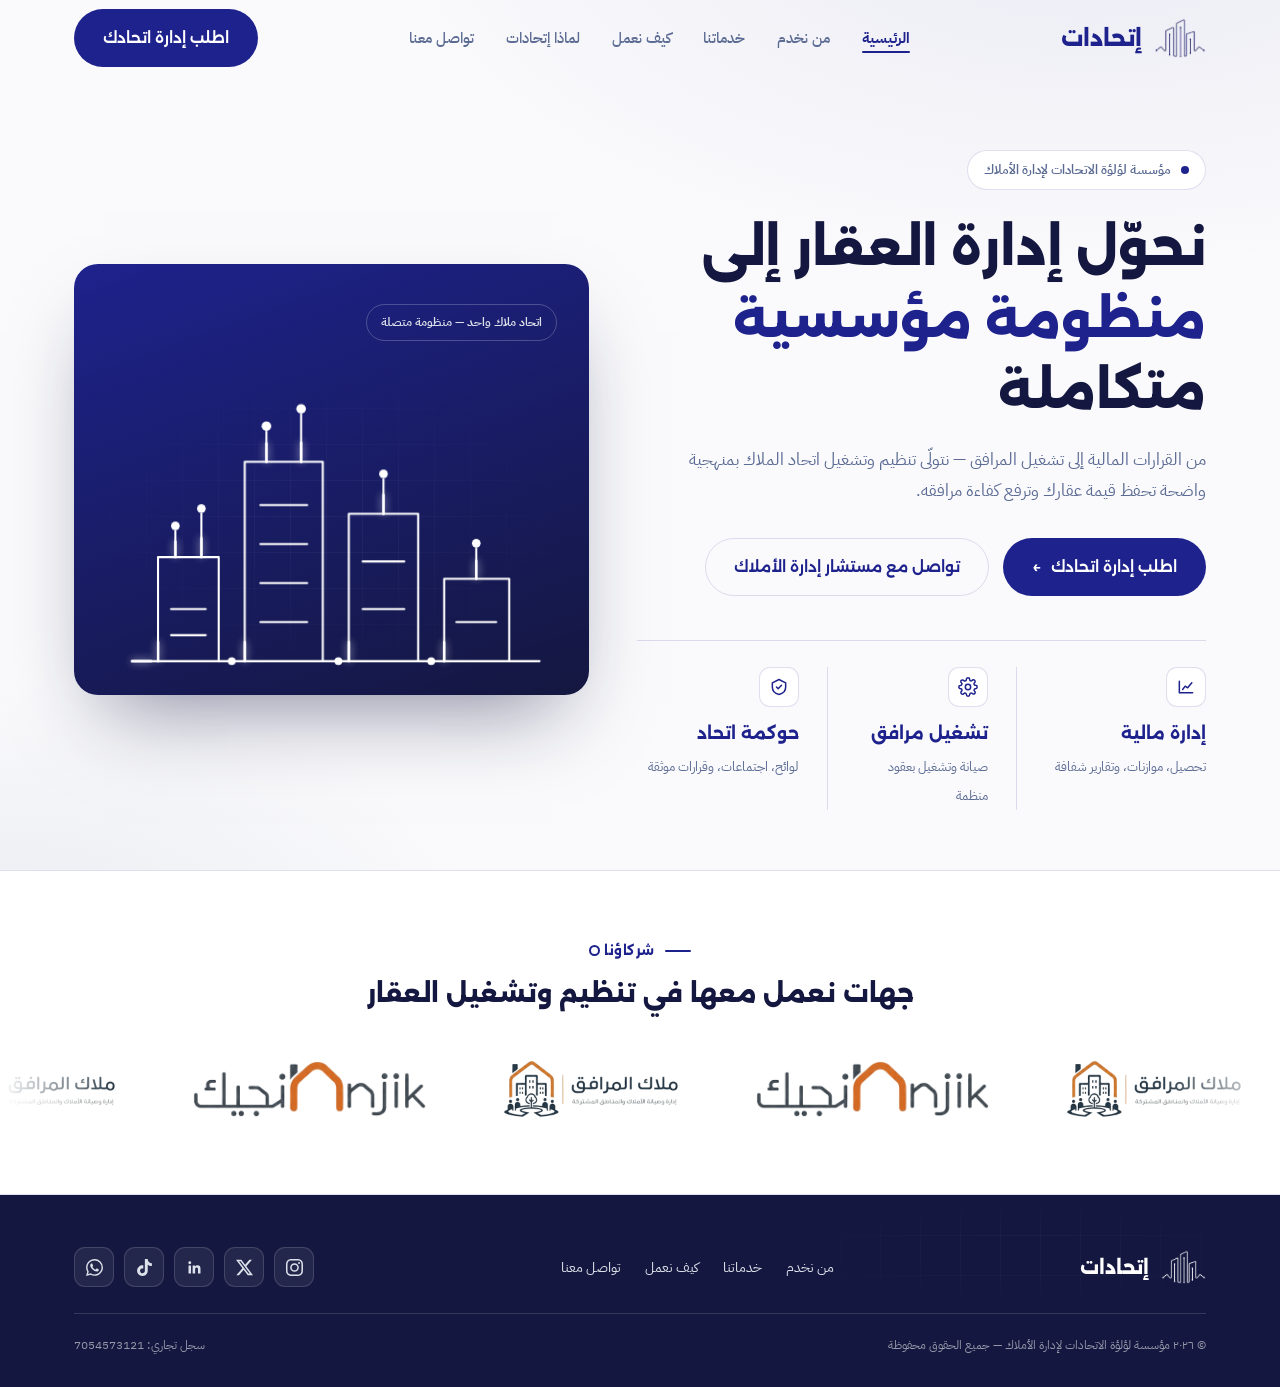
==== commit c23221ed: "تفعيل روابط حسابات التواصل في الفوتر كانت الأيقونات الأربع على href="#" في الصفحات الست. أضيفت أيقون" ====
--- a/index.html
+++ b/index.html
@@ -138,12 +138,12 @@
         <li><a href="process/index.html">كيف نعمل</a></li>
         <li><a href="contact/index.html">تواصل معنا</a></li>
       </ul>
-      <!-- ضع روابط الحسابات مكان "#" وأضف target="_blank" rel="noopener" -->
       <ul class="foot-social">
-        <li><a href="#" aria-label="إنستقرام"><svg viewBox="0 0 24 24" fill="currentColor" aria-hidden="true"><path d="M12 0C8.74 0 8.333.015 7.053.072 5.775.132 4.905.333 4.14.63c-.789.306-1.459.717-2.126 1.384S.935 3.35.63 4.14C.333 4.905.131 5.775.072 7.053.012 8.333 0 8.74 0 12s.015 3.667.072 4.947c.06 1.277.261 2.148.558 2.913.306.788.717 1.459 1.384 2.126.667.666 1.336 1.079 2.126 1.384.766.296 1.636.499 2.913.558C8.333 23.988 8.74 24 12 24s3.667-.015 4.947-.072c1.277-.06 2.148-.262 2.913-.558.788-.306 1.459-.718 2.126-1.384.666-.667 1.079-1.335 1.384-2.126.296-.765.499-1.636.558-2.913.06-1.28.072-1.687.072-4.947s-.015-3.667-.072-4.947c-.06-1.277-.262-2.149-.558-2.913-.306-.789-.718-1.459-1.384-2.126C21.319 1.347 20.651.935 19.86.63c-.765-.297-1.636-.499-2.913-.558C15.667.012 15.26 0 12 0zm0 2.16c3.203 0 3.585.016 4.85.071 1.17.055 1.805.249 2.227.415.562.217.96.477 1.382.899.419.42.679.819.896 1.381.164.422.36 1.057.413 2.227.057 1.266.07 1.646.07 4.85s-.015 3.585-.074 4.85c-.061 1.17-.256 1.805-.421 2.227-.224.562-.479.96-.899 1.382-.419.419-.824.679-1.38.896-.42.164-1.065.36-2.235.413-1.274.057-1.649.07-4.859.07-3.211 0-3.586-.015-4.859-.074-1.171-.061-1.816-.256-2.236-.421-.569-.224-.96-.479-1.379-.899-.421-.419-.69-.824-.9-1.38-.165-.42-.359-1.065-.42-2.235-.045-1.26-.061-1.649-.061-4.844 0-3.196.016-3.586.061-4.861.061-1.17.255-1.814.42-2.234.21-.57.479-.96.9-1.381.419-.419.81-.689 1.379-.898.42-.166 1.051-.361 2.221-.421 1.275-.045 1.65-.06 4.854-.06l.045.03zm0 3.678a6.162 6.162 0 100 12.324 6.162 6.162 0 000-12.324zM12 16a4 4 0 110-8 4 4 0 010 8zm7.846-10.405a1.441 1.441 0 01-2.88 0 1.44 1.44 0 012.88 0z"/></svg></a></li>
-        <li><a href="#" aria-label="إكس"><svg viewBox="0 0 24 24" fill="currentColor" aria-hidden="true"><path d="M18.901 1.153h3.68l-8.04 9.19L24 22.846h-7.406l-5.8-7.584-6.638 7.584H.474l8.6-9.83L0 1.154h7.594l5.243 6.932zM17.61 20.644h2.039L6.486 3.24H4.298z"/></svg></a></li>
-        <li><a href="#" aria-label="لينكدإن"><svg viewBox="0 0 24 24" fill="currentColor" aria-hidden="true"><path d="M20.447 20.452h-3.554v-5.569c0-1.328-.027-3.037-1.852-3.037-1.853 0-2.136 1.445-2.136 2.939v5.667H9.351V9h3.414v1.561h.046c.477-.9 1.637-1.85 3.37-1.85 3.601 0 4.267 2.37 4.267 5.455v6.286zM5.337 7.433a2.062 2.062 0 01-2.063-2.065 2.064 2.064 0 112.063 2.065zm1.782 13.019H3.555V9h3.564v11.452z"/></svg></a></li>
-        <li><a href="#" aria-label="تيك توك"><svg viewBox="0 0 24 24" fill="currentColor" aria-hidden="true"><path d="M12.525.02c1.31-.02 2.61-.01 3.91-.02.08 1.53.63 3.09 1.75 4.17 1.12 1.11 2.7 1.62 4.24 1.79v4.03c-1.44-.05-2.89-.35-4.2-.97-.57-.26-1.1-.6-1.62-.95-.01 2.92.01 5.84-.02 8.75-.08 1.4-.54 2.79-1.35 3.94-1.31 1.92-3.58 3.17-5.91 3.21-1.43.08-2.86-.31-4.08-1.03-2.02-1.19-3.44-3.37-3.65-5.71-.02-.5-.03-1-.01-1.49.18-1.9 1.12-3.72 2.58-4.96 1.66-1.44 3.98-2.13 6.15-1.72.02 1.48-.04 2.96-.04 4.44-.99-.32-2.15-.23-3.02.37-.63.41-1.11 1.04-1.36 1.75-.21.51-.15 1.07-.14 1.61.24 1.64 1.82 3.02 3.5 2.87 1.12-.01 2.19-.66 2.77-1.61.19-.33.4-.67.41-1.06.1-1.79.06-3.57.07-5.36.01-4.03-.01-8.05.02-12.07z"/></svg></a></li>
+        <li><a href="https://www.instagram.com/ittihadat.sa" target="_blank" rel="noopener" aria-label="إنستقرام"><svg viewBox="0 0 24 24" fill="currentColor" aria-hidden="true"><path d="M12 0C8.74 0 8.333.015 7.053.072 5.775.132 4.905.333 4.14.63c-.789.306-1.459.717-2.126 1.384S.935 3.35.63 4.14C.333 4.905.131 5.775.072 7.053.012 8.333 0 8.74 0 12s.015 3.667.072 4.947c.06 1.277.261 2.148.558 2.913.306.788.717 1.459 1.384 2.126.667.666 1.336 1.079 2.126 1.384.766.296 1.636.499 2.913.558C8.333 23.988 8.74 24 12 24s3.667-.015 4.947-.072c1.277-.06 2.148-.262 2.913-.558.788-.306 1.459-.718 2.126-1.384.666-.667 1.079-1.335 1.384-2.126.296-.765.499-1.636.558-2.913.06-1.28.072-1.687.072-4.947s-.015-3.667-.072-4.947c-.06-1.277-.262-2.149-.558-2.913-.306-.789-.718-1.459-1.384-2.126C21.319 1.347 20.651.935 19.86.63c-.765-.297-1.636-.499-2.913-.558C15.667.012 15.26 0 12 0zm0 2.16c3.203 0 3.585.016 4.85.071 1.17.055 1.805.249 2.227.415.562.217.96.477 1.382.899.419.42.679.819.896 1.381.164.422.36 1.057.413 2.227.057 1.266.07 1.646.07 4.85s-.015 3.585-.074 4.85c-.061 1.17-.256 1.805-.421 2.227-.224.562-.479.96-.899 1.382-.419.419-.824.679-1.38.896-.42.164-1.065.36-2.235.413-1.274.057-1.649.07-4.859.07-3.211 0-3.586-.015-4.859-.074-1.171-.061-1.816-.256-2.236-.421-.569-.224-.96-.479-1.379-.899-.421-.419-.69-.824-.9-1.38-.165-.42-.359-1.065-.42-2.235-.045-1.26-.061-1.649-.061-4.844 0-3.196.016-3.586.061-4.861.061-1.17.255-1.814.42-2.234.21-.57.479-.96.9-1.381.419-.419.81-.689 1.379-.898.42-.166 1.051-.361 2.221-.421 1.275-.045 1.65-.06 4.854-.06l.045.03zm0 3.678a6.162 6.162 0 100 12.324 6.162 6.162 0 000-12.324zM12 16a4 4 0 110-8 4 4 0 010 8zm7.846-10.405a1.441 1.441 0 01-2.88 0 1.44 1.44 0 012.88 0z"/></svg></a></li>
+        <li><a href="https://x.com/ittihadat" target="_blank" rel="noopener" aria-label="إكس"><svg viewBox="0 0 24 24" fill="currentColor" aria-hidden="true"><path d="M18.901 1.153h3.68l-8.04 9.19L24 22.846h-7.406l-5.8-7.584-6.638 7.584H.474l8.6-9.83L0 1.154h7.594l5.243 6.932zM17.61 20.644h2.039L6.486 3.24H4.298z"/></svg></a></li>
+        <li><a href="https://www.linkedin.com/in/ittihadat-sa" target="_blank" rel="noopener" aria-label="لينكدإن"><svg viewBox="0 0 24 24" fill="currentColor" aria-hidden="true"><path d="M20.447 20.452h-3.554v-5.569c0-1.328-.027-3.037-1.852-3.037-1.853 0-2.136 1.445-2.136 2.939v5.667H9.351V9h3.414v1.561h.046c.477-.9 1.637-1.85 3.37-1.85 3.601 0 4.267 2.37 4.267 5.455v6.286zM5.337 7.433a2.062 2.062 0 01-2.063-2.065 2.064 2.064 0 112.063 2.065zm1.782 13.019H3.555V9h3.564v11.452z"/></svg></a></li>
+        <li><a href="https://www.tiktok.com/@ittihadat" target="_blank" rel="noopener" aria-label="تيك توك"><svg viewBox="0 0 24 24" fill="currentColor" aria-hidden="true"><path d="M12.525.02c1.31-.02 2.61-.01 3.91-.02.08 1.53.63 3.09 1.75 4.17 1.12 1.11 2.7 1.62 4.24 1.79v4.03c-1.44-.05-2.89-.35-4.2-.97-.57-.26-1.1-.6-1.62-.95-.01 2.92.01 5.84-.02 8.75-.08 1.4-.54 2.79-1.35 3.94-1.31 1.92-3.58 3.17-5.91 3.21-1.43.08-2.86-.31-4.08-1.03-2.02-1.19-3.44-3.37-3.65-5.71-.02-.5-.03-1-.01-1.49.18-1.9 1.12-3.72 2.58-4.96 1.66-1.44 3.98-2.13 6.15-1.72.02 1.48-.04 2.96-.04 4.44-.99-.32-2.15-.23-3.02.37-.63.41-1.11 1.04-1.36 1.75-.21.51-.15 1.07-.14 1.61.24 1.64 1.82 3.02 3.5 2.87 1.12-.01 2.19-.66 2.77-1.61.19-.33.4-.67.41-1.06.1-1.79.06-3.57.07-5.36.01-4.03-.01-8.05.02-12.07z"/></svg></a></li>
+        <li><a href="https://api.whatsapp.com/send?phone=966576078770" target="_blank" rel="noopener" aria-label="واتساب"><svg viewBox="0 0 24 24" fill="currentColor" aria-hidden="true"><path d="M17.472 14.382c-.297-.149-1.758-.867-2.03-.967-.273-.099-.471-.148-.67.15-.197.297-.767.966-.94 1.164-.173.199-.347.223-.644.075-.297-.15-1.255-.463-2.39-1.475-.883-.788-1.48-1.761-1.653-2.059-.173-.297-.018-.458.13-.606.134-.133.298-.347.446-.52.149-.174.198-.298.298-.497.099-.198.05-.371-.025-.52-.075-.149-.669-1.612-.916-2.207-.242-.579-.487-.5-.669-.51-.173-.008-.371-.01-.57-.01-.198 0-.52.074-.792.372-.272.297-1.04 1.016-1.04 2.479 0 1.462 1.065 2.875 1.213 3.074.149.198 2.096 3.2 5.077 4.487.709.306 1.262.489 1.694.625.712.227 1.36.195 1.871.118.571-.085 1.758-.719 2.006-1.413.248-.694.248-1.289.173-1.413-.074-.124-.272-.198-.57-.347m-5.421 7.403h-.004a9.87 9.87 0 01-5.031-1.378l-.361-.214-3.741.982.998-3.648-.235-.374a9.86 9.86 0 01-1.51-5.26c.001-5.45 4.436-9.884 9.888-9.884 2.64 0 5.122 1.03 6.988 2.898a9.825 9.825 0 012.893 6.994c-.003 5.45-4.437 9.884-9.885 9.884m8.413-18.297A11.815 11.815 0 0012.05 0C5.495 0 .16 5.335.157 11.892c0 2.096.547 4.142 1.588 5.945L.057 24l6.305-1.654a11.882 11.882 0 005.683 1.448h.005c6.554 0 11.89-5.335 11.893-11.893a11.821 11.821 0 00-3.48-8.413Z"/></svg></a></li>
       </ul>
     </div>
     <div class="foot-bottom">
--- a/css/style.css
+++ b/css/style.css
@@ -532,6 +532,7 @@
 }
 .form-success h3{margin-bottom:8px}
 .form-success p{color:var(--slate);font-size:.9rem}
+.form-success .form-note a{color:var(--ink);font-weight:600;text-decoration:underline}
 
 /* ---------- الفوتر ---------- */
 /* داكن افتراضيًا — قاعدة تُغلق الصفحة بنفس لغة الأسطح الداكنة في الهوية */
